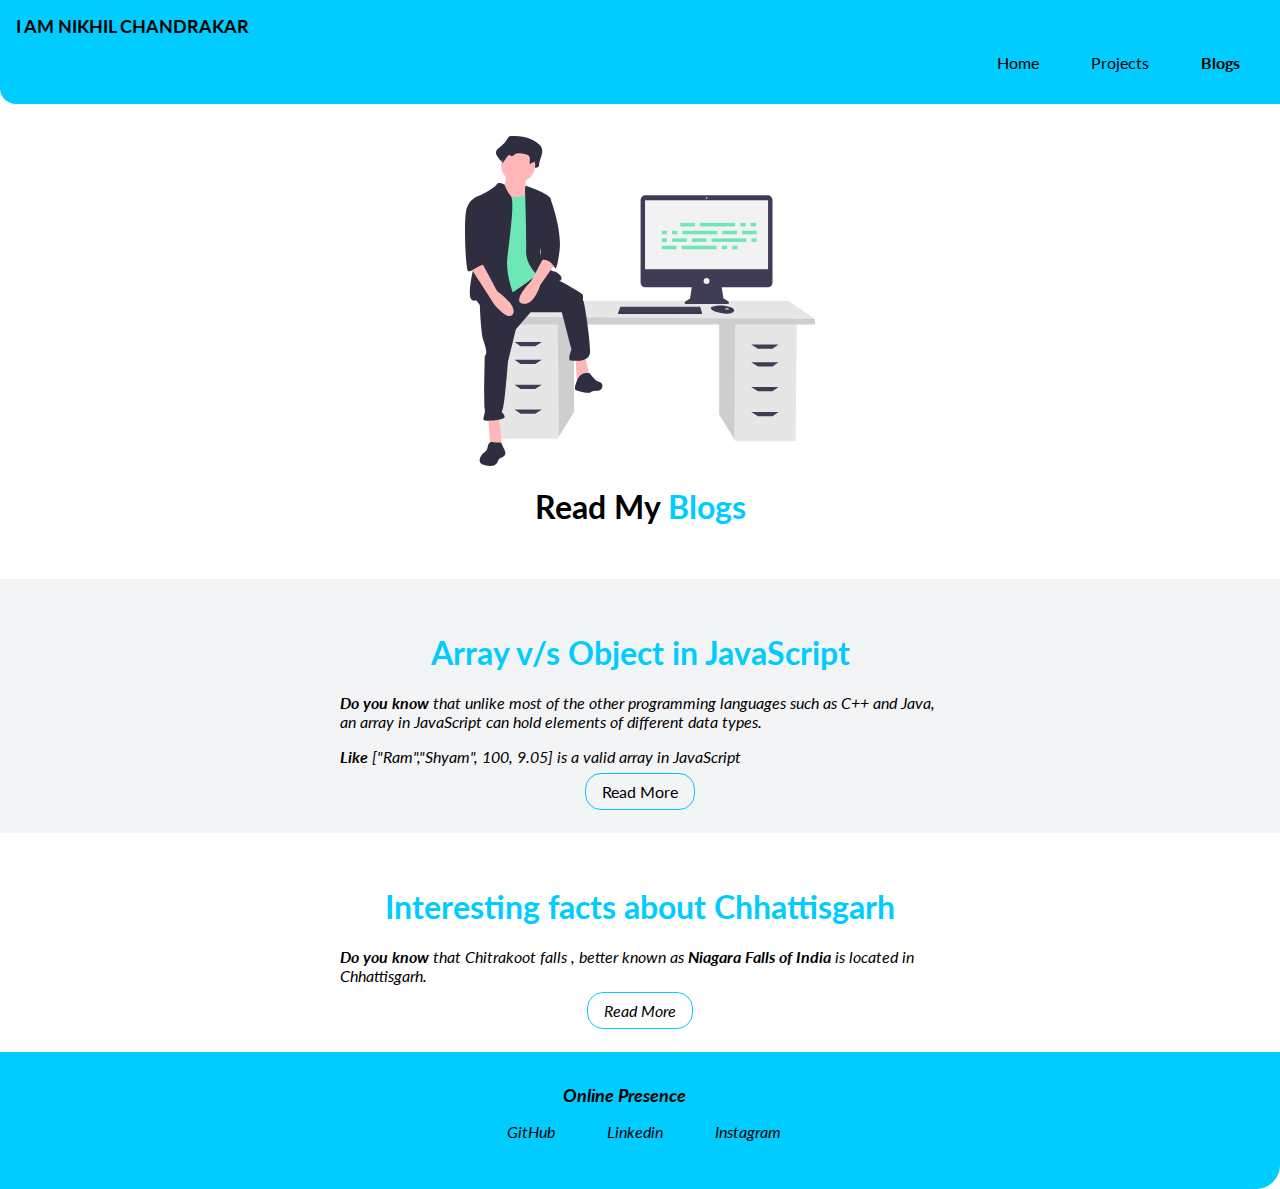
==== blogs.html @ 529f984c "blogs:completed" ====
<!DOCTYPE html>
<html lang="en">
  <head>
    <meta charset="UTF-8" />
    <meta http-equiv="X-UA-Compatible" content="IE=edge" />
    <meta name="viewport" content="width=device-width, initial-scale=1.0" />
    <title>Blogs | Nikhil Chandrakar</title>
    <link href="style.css" rel="stylesheet" />
  </head>

  <body>

    <nav class="navigation container">
      <div class="nav-brand">I AM NIKHIL CHANDRAKAR</div>
      <ul class="list-non-bullet">
        <li class="list-item-inline">
          <a class="link" href="/">Home</a>
        </li>
        <li class="list-item-inline">
          <a class="link" href="/projects.html">Projects</a>
        </li>
        <li class="list-item-inline">
          <a class="link link-active" href="/blogs.html">Blogs</a>
        </li>
      </ul>
    </nav>

    <header class="hero">
      <img class="hero-image" src="images/hero-image.svg" />
      <h1 class="hero-heading">Read My <span style="color:rgb(0, 204, 255)">Blogs</span></h1>
    </header>

    <section class="section ow">
      <div class="container container-center">
        <h1>
          <span style="color: rgb(0, 204, 255)">Array v/s Object in
          JavaScript</span>  
        </h1>
        <p>
          <em><strong>Do you know</strong> that unlike most of the other programming
          languages such as C++ and Java, an array in JavaScript can hold
          elements of different data types.</p> 
          <p><strong>Like </strong>["Ram","Shyam", 100, 9.05]  is a valid array in JavaScript</em></p>
        </p>
        <div>
        <div class="link-wrapper">
          <a class="link secondary-link" href="/myBlog1.html">Read More</a>
          </div>
        </div>
      </div>
    </section>

    <section class="section ">
      <div class="container container-center">
        <h1>
          <span style="color: rgb(0, 204, 255)">Interesting facts about Chhattisgarh</span> 
        </h1>
        <p>
          <em><strong>Do you know</strong> that Chitrakoot falls , better known as <strong>Niagara Falls of India</strong>
          is located in Chhattisgarh.</p> 
        </p>
        <div>
        <div class="link-wrapper">
          <a class="link secondary-link" href="/myblog2.html">Read More</a>
          </div>
        </div>
      </div>
    </section>


    <footer class="footer">
      <div class="footer-heading">Online Presence</div>
      <ul class="list-non-bullet">
        <li class="list-item-inline">
          <a class="link" href="https://github.com/nikhilnitrr">GitHub</a>
        </li>
        <li class="list-item-inline">
          <a
            class="link"
            href="https://www.linkedin.com/in/nikhil-chandrakar-573419155/"
            >Linkedin</a
          >
        </li>
        <li class="list-item-inline">
          <a class="link" href="https://instagram.com/itz.nikhil.chandrakar"
            >Instagram</a
          >
        </li>
      </ul>
    </footer>

  </body>
</html>
---- style.css ----
@import url("https://fonts.googleapis.com/css2?family=Lato:wght@400;700&display=swap");

/* CSS Variable */

:root {
  --primary-color: rgb(0, 204, 255);
  --hero-heading-color: black;
  --off-white: #f3f4f6;
}

/* typography */
body {
  font-family: "Lato", sans-serif;
  margin: 0px;
}

hr {
  margin: 2rem 0rem;
}

/* container */
.container {
  padding-left: 1rem;
  padding-right: 1rem;
}

.container-center {
  max-width: 600px;
  margin: auto;
}

/* links */

.link {
  padding: 0.5rem 1rem;
  text-decoration: none;
}

.primary-link {
  background-color: var(--primary-color);
  color: black;
  margin-top: 0.5rem;
  border-radius: 1rem;
}

.secondary-link {
  border: 1px solid var(--primary-color);
  border-radius: 1rem;
  color: black;
}

.link-wrapper {
  text-align: center;
}

/* lists */

.list-non-bullet {
  list-style: none;
}

.list-item-inline {
  display: inline;
  padding: 0rem 0.5rem;
}

/* nav */

.navigation {
  background-color: var(--primary-color);
  color: black;
  padding: 1rem;
  border-bottom-left-radius: 1rem;
}

.navigation .nav-brand {
  font-weight: bold;
  font-size: 1.1rem;
}

.navigation .link {
  color: black;
}

.navigation .list-non-bullet {
  text-align: right;
}

.navigation .link-active {
  font-weight: bold;
}

/* header */

.hero {
  padding: 2rem;
}

.hero .hero-image {
  max-width: 350px;
  margin: auto;
  display: block;
}

.hero .hero-heading {
  text-align: center;
  color: var(--hero-heading-color);
}

/* section */

.section {
  padding: 2rem;
}

.section h1 {
  text-align: center;
}

.ow {
  background-color: var(--off-white);
}

/* footer */

.footer {
  background-color: var(--primary-color);
  text-align: center;
  padding: 2rem;
  border-bottom-right-radius: 1.5rem;
  padding-inline-start: 0px;
}

.footer .link {
  color: black;
}

.footer .footer-heading {
  font-weight: bold;
  font-size: large;
}
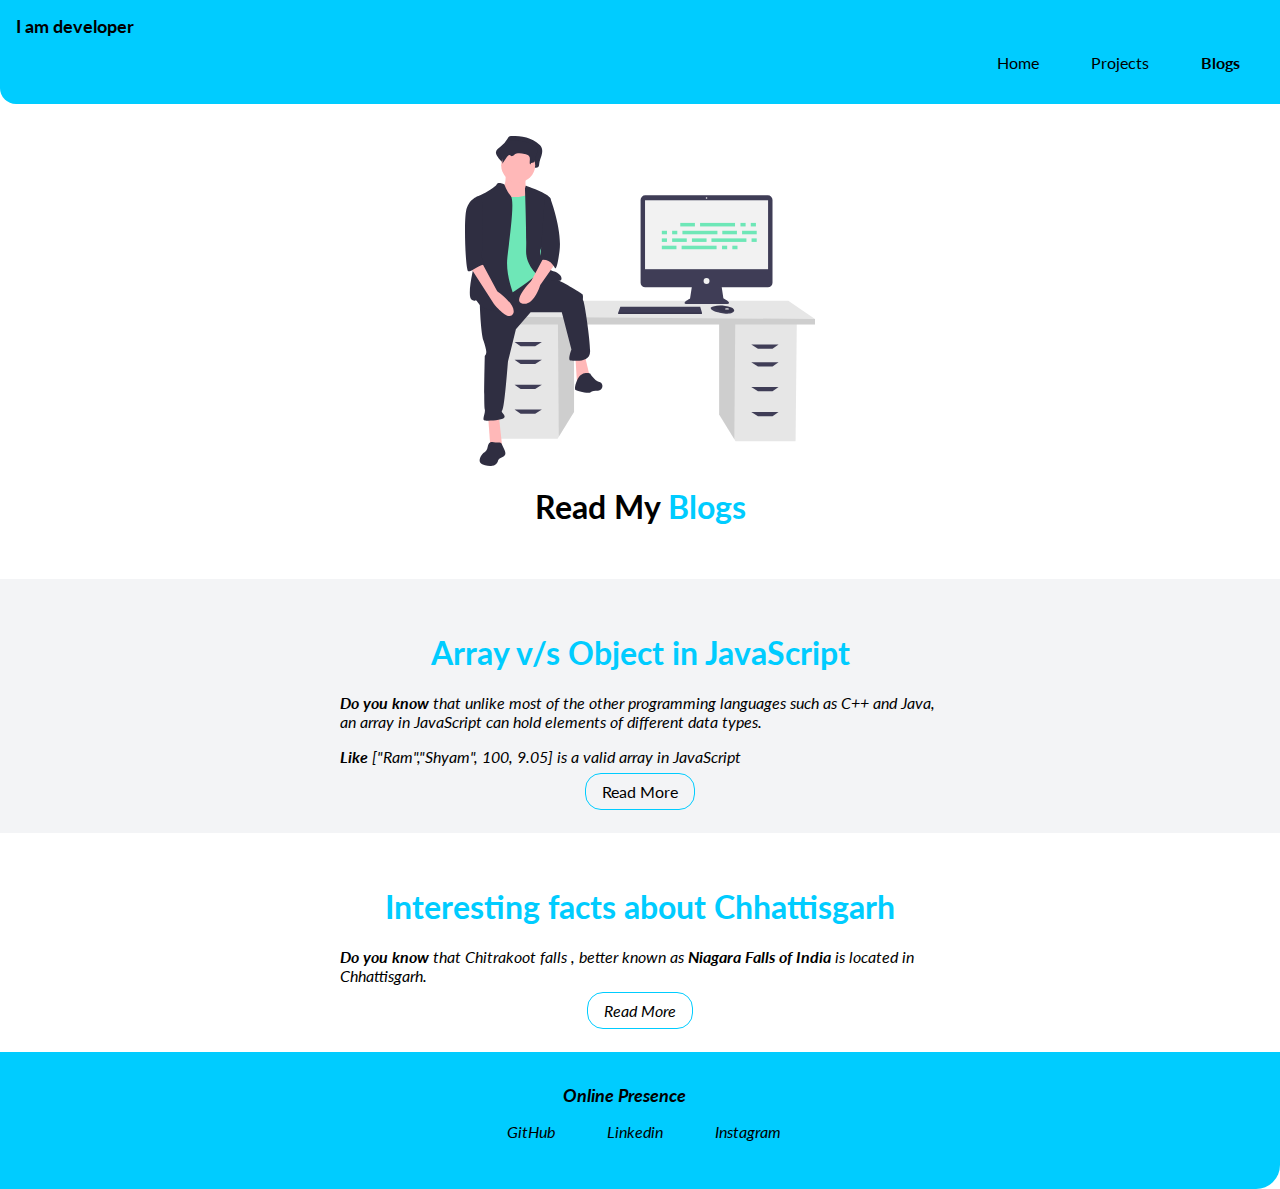
==== commit d9d1bdbd: "Update CSS" ====
--- a/blogs.html
+++ b/blogs.html
@@ -11,7 +11,7 @@
   <body>
 
     <nav class="navigation container">
-      <div class="nav-brand">I AM NIKHIL CHANDRAKAR</div>
+      <div class="nav-brand">I am developer</div>
       <ul class="list-non-bullet">
         <li class="list-item-inline">
           <a class="link" href="/">Home</a>
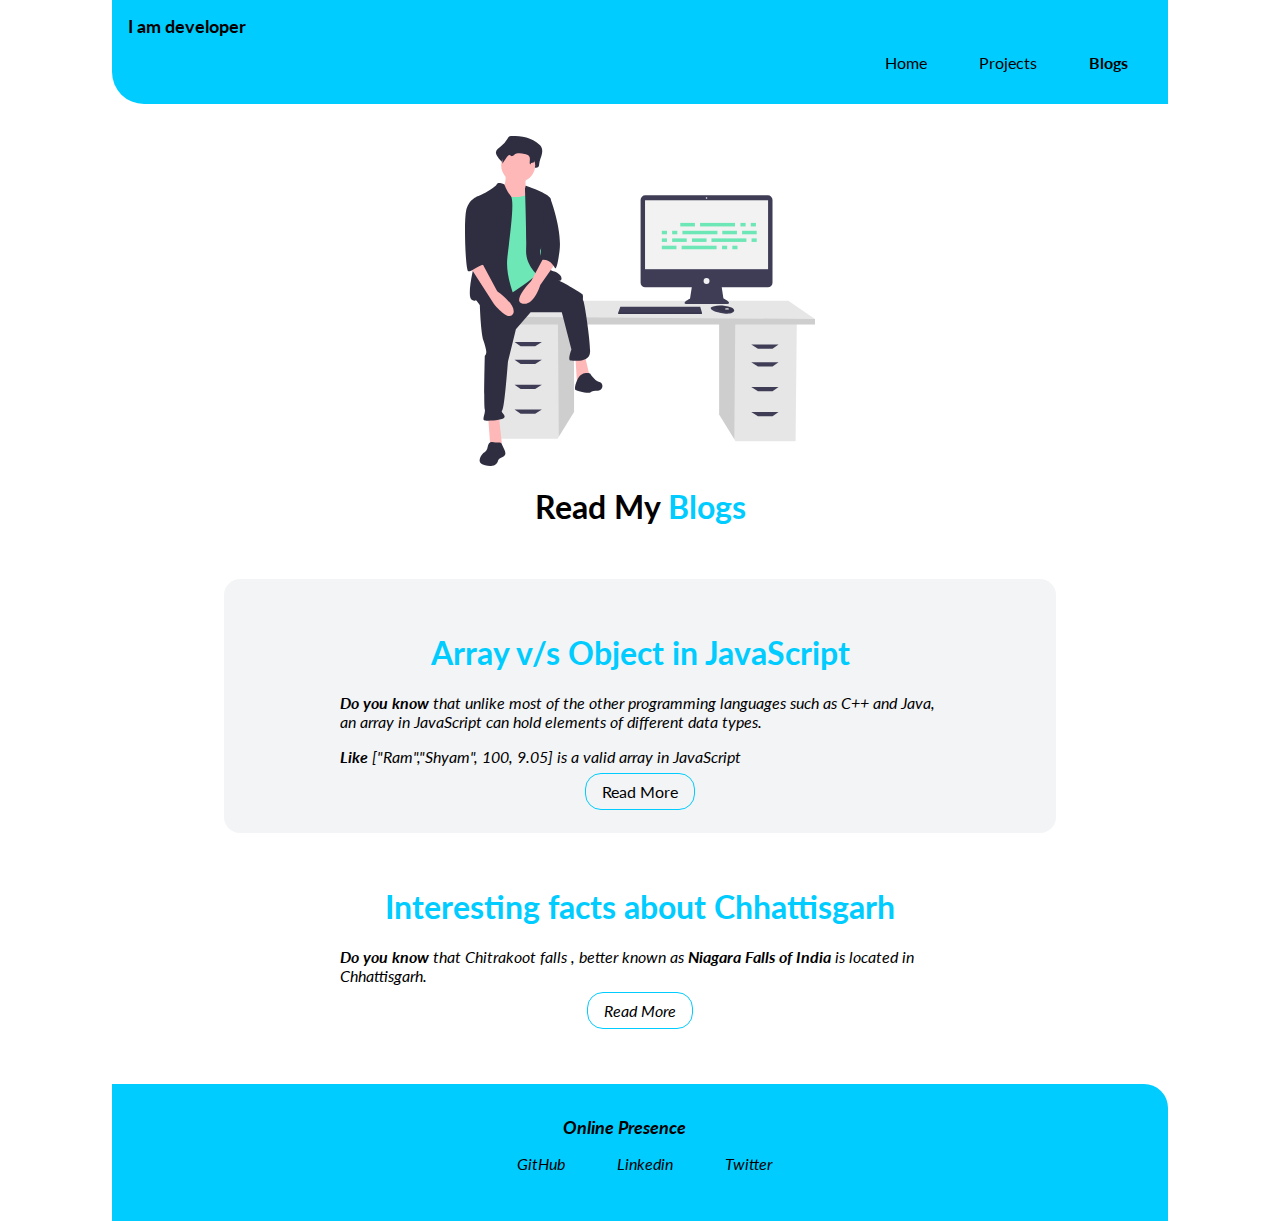
==== commit 9e67b3c1: "Update blogs" ====
--- a/blogs.html
+++ b/blogs.html
@@ -82,9 +82,7 @@
           >
         </li>
         <li class="list-item-inline">
-          <a class="link" href="https://instagram.com/itz.nikhil.chandrakar"
-            >Instagram</a
-          >
+          <a class="link" href="https://twitter.com/Nikhil51977009">Twitter</a>
         </li>
       </ul>
     </footer>
--- a/style.css
+++ b/style.css
@@ -1,5 +1,4 @@
 @import url("https://fonts.googleapis.com/css2?family=Lato:wght@400;700&display=swap");
-
 /* CSS Variable */
 
 :root {
@@ -27,6 +26,12 @@
 .container-center {
   max-width: 600px;
   margin: auto;
+}
+
+small {
+  width: 100%;
+  margin: auto;
+  text-align: center;
 }
 
 /* links */
@@ -70,7 +75,9 @@
   background-color: var(--primary-color);
   color: black;
   padding: 1rem;
-  border-bottom-left-radius: 1rem;
+  border-bottom-left-radius: 2rem;
+  width: 80%;
+  margin: auto;
 }
 
 .navigation .nav-brand {
@@ -111,10 +118,18 @@
 
 .section {
   padding: 2rem;
+  width: 60%;
+  margin: auto;
+  border-radius: 1rem;
 }
 
 .section h1 {
   text-align: center;
+}
+
+.section small {
+  display: block;
+  margin: auto;
 }
 
 .ow {
@@ -127,8 +142,11 @@
   background-color: var(--primary-color);
   text-align: center;
   padding: 2rem;
-  border-bottom-right-radius: 1.5rem;
+  border-top-right-radius: 1.5rem;
   padding-inline-start: 0px;
+  width: 80%;
+  margin: auto;
+  margin-top: 2rem;
 }
 
 .footer .link {
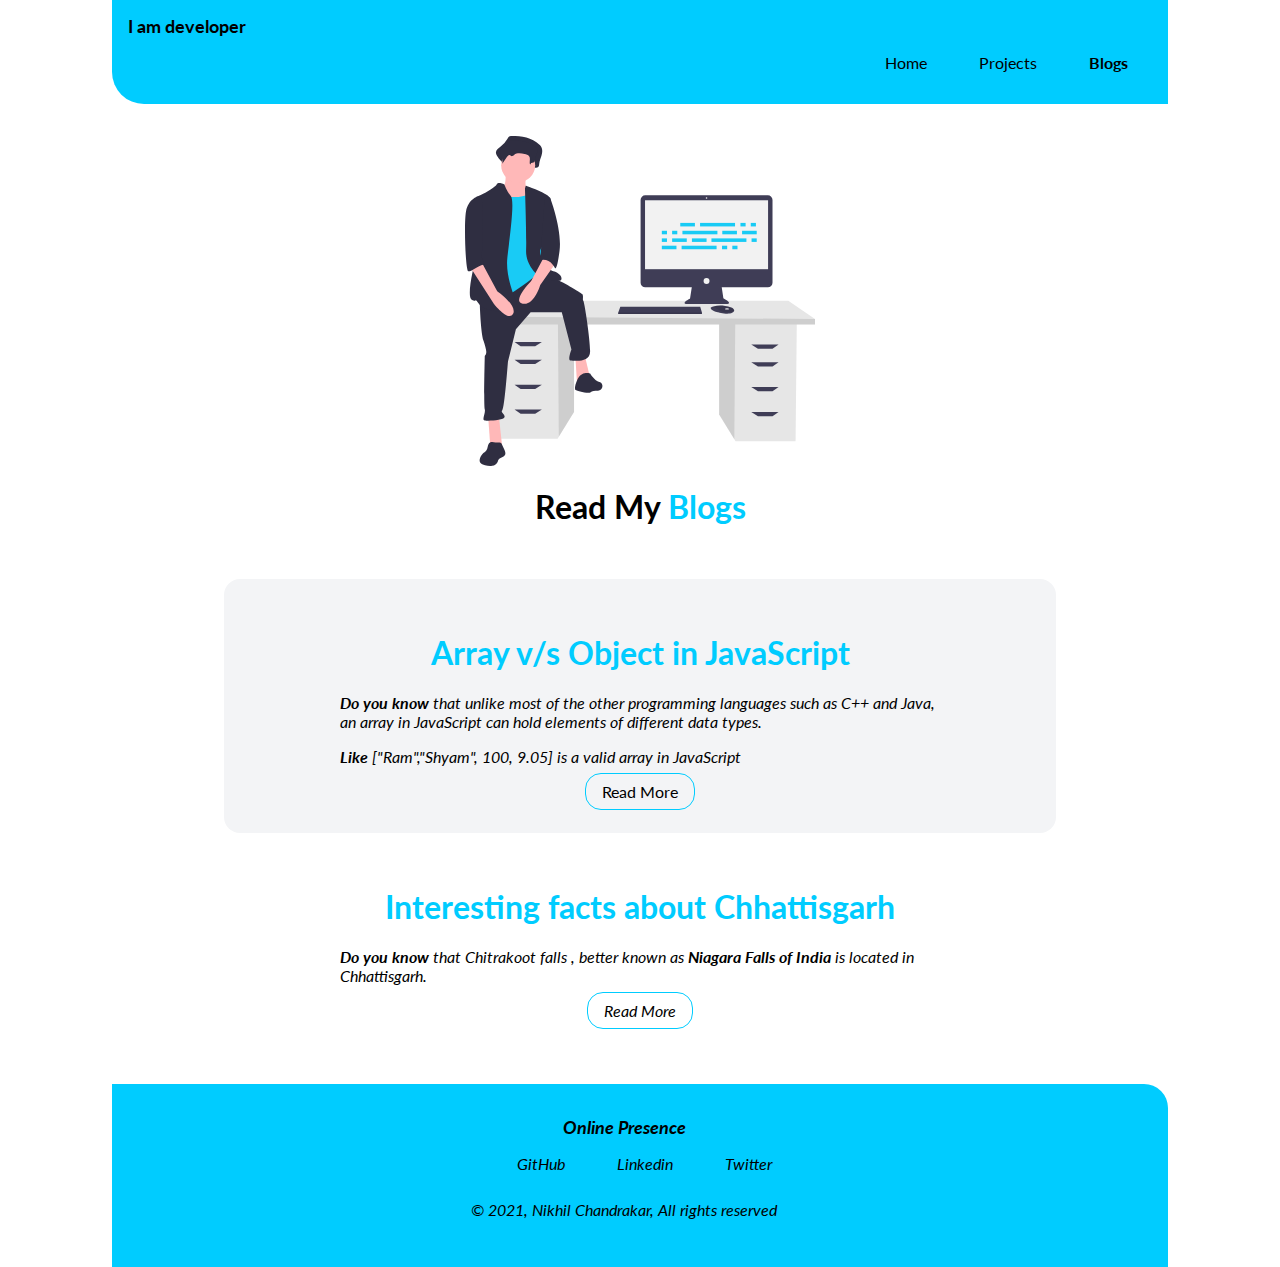
==== commit a27ea5a4: "Update <a> tag" ====
--- a/blogs.html
+++ b/blogs.html
@@ -14,13 +14,13 @@
       <div class="nav-brand">I am developer</div>
       <ul class="list-non-bullet">
         <li class="list-item-inline">
-          <a class="link" href="/">Home</a>
+          <a class="link" target="_blank" href="/">Home</a>
         </li>
         <li class="list-item-inline">
-          <a class="link" href="/projects.html">Projects</a>
+          <a class="link" target="_blank" href="/projects.html">Projects</a>
         </li>
         <li class="list-item-inline">
-          <a class="link link-active" href="/blogs.html">Blogs</a>
+          <a class="link link-active" target="_blank" href="/blogs.html">Blogs</a>
         </li>
       </ul>
     </nav>
@@ -44,7 +44,7 @@
         </p>
         <div>
         <div class="link-wrapper">
-          <a class="link secondary-link" href="/myBlog1.html">Read More</a>
+          <a class="link secondary-link" target="_blank" href="/myBlog1.html">Read More</a>
           </div>
         </div>
       </div>
@@ -61,7 +61,7 @@
         </p>
         <div>
         <div class="link-wrapper">
-          <a class="link secondary-link" href="/myblog2.html">Read More</a>
+          <a class="link secondary-link" target="_blank" href="/myblog2.html">Read More</a>
           </div>
         </div>
       </div>
@@ -72,19 +72,22 @@
       <div class="footer-heading">Online Presence</div>
       <ul class="list-non-bullet">
         <li class="list-item-inline">
-          <a class="link" href="https://github.com/nikhilnitrr">GitHub</a>
+          <a class="link" target="_blank" href="https://github.com/nikhilnitrr">GitHub</a>
         </li>
         <li class="list-item-inline">
           <a
-            class="link"
+            class="link" target="_blank"
             href="https://www.linkedin.com/in/nikhil-chandrakar-573419155/"
             >Linkedin</a
           >
         </li>
         <li class="list-item-inline">
-          <a class="link" href="https://twitter.com/Nikhil51977009">Twitter</a>
+          <a class="link" target="_blank" href="https://twitter.com/Nikhil51977009">Twitter</a>
         </li>
       </ul>
+      <p style="margin-top: 1.7rem; text-align: center">
+        © 2021, Nikhil Chandrakar, All rights reserved
+      </p>
     </footer>
 
   </body>
--- a/style.css
+++ b/style.css
@@ -136,6 +136,10 @@
   background-color: var(--off-white);
 }
 
+.intro span {
+  font-weight: bold;
+}
+
 /* footer */
 
 .footer {
